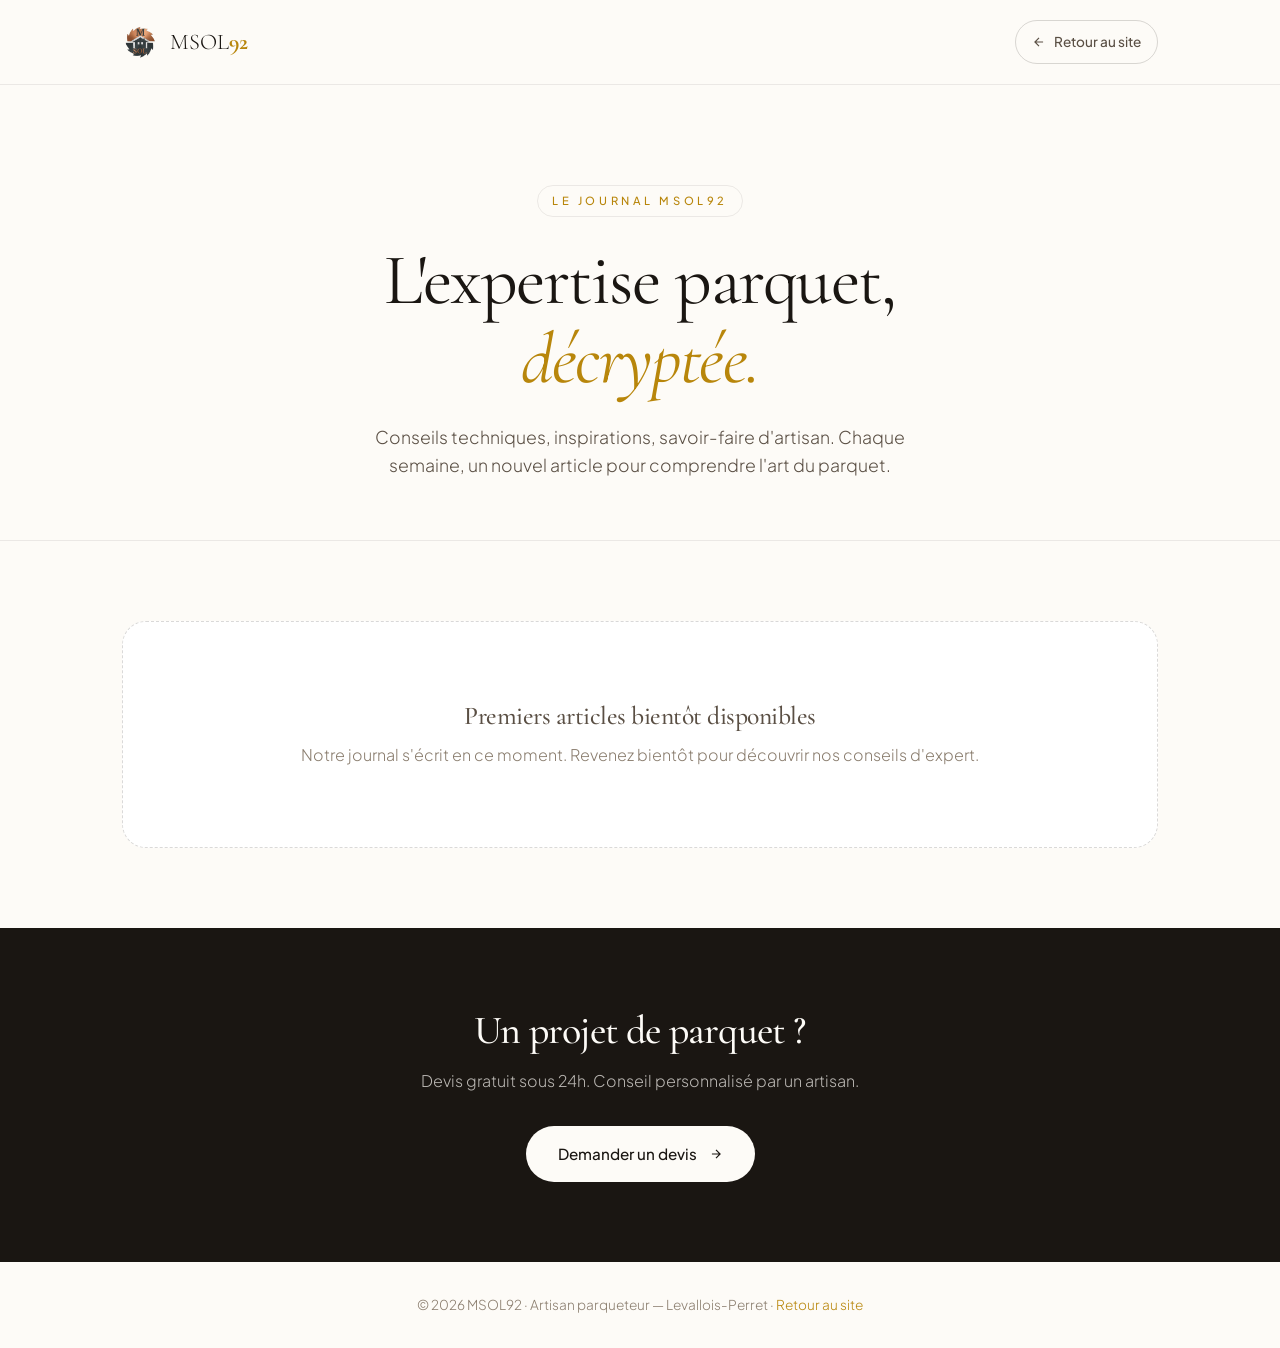
==== blog/index.html @ f014339b "Phase A blog : infra SEO/GEO + template article Hermes - /blog/index.html : landing blog (liste arti" ====
<!DOCTYPE html>
<html lang="fr">
<head>
<meta charset="UTF-8" />
<meta name="viewport" content="width=device-width, initial-scale=1.0" />
<title>Blog · MSOL92 — Conseils & Expertise Parquet en Île-de-France</title>
<meta name="description" content="Articles d'expert sur le parquet : pose, restauration, vitrification, choix des essences. MSOL92, artisan parqueteur à Levallois-Perret depuis 1999." />
<meta name="keywords" content="blog parquet, conseils parquet, restauration parquet, pose parquet, vitrification, parquet Paris, parquet Île-de-France, MSOL92" />
<meta name="author" content="MSOL92" />
<meta name="robots" content="index, follow, max-image-preview:large, max-snippet:-1" />
<link rel="canonical" href="https://razmotte2000.github.io/msol92-site/blog/" />

<!-- Open Graph -->
<meta property="og:type" content="website" />
<meta property="og:title" content="Blog MSOL92 — Expertise Parquet d'Exception" />
<meta property="og:description" content="Conseils, techniques et inspirations autour du parquet par MSOL92, artisan parqueteur en Île-de-France." />
<meta property="og:url" content="https://razmotte2000.github.io/msol92-site/blog/" />
<meta property="og:image" content="https://razmotte2000.github.io/msol92-site/images/logo-msol.png" />
<meta property="og:locale" content="fr_FR" />
<meta property="og:site_name" content="MSOL92" />

<!-- Twitter -->
<meta name="twitter:card" content="summary_large_image" />
<meta name="twitter:title" content="Blog MSOL92 — Expertise Parquet" />
<meta name="twitter:description" content="Conseils d'artisan parqueteur en Île-de-France." />

<link rel="icon" type="image/png" href="../images/logo-msol.png" />
<link rel="apple-touch-icon" href="../images/logo-msol.png" />
<link rel="preconnect" href="https://fonts.googleapis.com" />
<link rel="preconnect" href="https://fonts.gstatic.com" crossorigin />
<link href="https://fonts.googleapis.com/css2?family=Cormorant+Garamond:ital,wght@0,300;0,400;0,500;0,600;0,700;1,400&family=Plus+Jakarta+Sans:wght@200;300;400;500;600;700&display=swap" rel="stylesheet" />

<!-- JSON-LD : Blog + Organization -->
<script type="application/ld+json">
{
  "@context": "https://schema.org",
  "@type": "Blog",
  "name": "Blog MSOL92",
  "description": "Articles d'expert sur le parquet par MSOL92, artisan parqueteur à Levallois-Perret.",
  "url": "https://razmotte2000.github.io/msol92-site/blog/",
  "inLanguage": "fr-FR",
  "publisher": {
    "@type": "LocalBusiness",
    "@id": "https://razmotte2000.github.io/msol92-site/#organization",
    "name": "MSOL92",
    "alternateName": "MSOL92 Artisan Parqueteur",
    "description": "Artisan parqueteur d'exception en Île-de-France. Pose, restauration, vitrification de parquets sur-mesure depuis 1999.",
    "url": "https://razmotte2000.github.io/msol92-site/",
    "logo": "https://razmotte2000.github.io/msol92-site/images/logo-msol.png",
    "image": "https://razmotte2000.github.io/msol92-site/images/logo-msol.png",
    "telephone": "+33635261363",
    "priceRange": "€€€",
    "address": {
      "@type": "PostalAddress",
      "addressLocality": "Levallois-Perret",
      "postalCode": "92300",
      "addressRegion": "Île-de-France",
      "addressCountry": "FR"
    },
    "areaServed": [
      {"@type": "City", "name": "Paris"},
      {"@type": "City", "name": "Levallois-Perret"},
      {"@type": "City", "name": "Neuilly-sur-Seine"},
      {"@type": "City", "name": "Boulogne-Billancourt"},
      {"@type": "AdministrativeArea", "name": "Hauts-de-Seine"},
      {"@type": "AdministrativeArea", "name": "Île-de-France"}
    ],
    "sameAs": [
      "https://www.youtube.com/@parqueteurmsol7296"
    ]
  }
}
</script>

<style>
  *, *::before, *::after { margin: 0; padding: 0; box-sizing: border-box; }
  :root {
    --cream: #fdfbf7;
    --cream-2: #f6f1e8;
    --ink: #1a1612;
    --ink-soft: #5a4f44;
    --ink-mute: #8a7d6e;
    --gold: #b8860b;
    --gold-soft: #d4a637;
    --hairline: rgba(26,22,18,0.08);
    --hairline-strong: rgba(26,22,18,0.16);
    --ease: cubic-bezier(0.22, 1, 0.36, 1);
  }
  html { scroll-behavior: smooth; font-size: 16px; -webkit-text-size-adjust: 100%; }
  body {
    font-family: 'Plus Jakarta Sans', sans-serif;
    background: var(--cream);
    color: var(--ink);
    font-weight: 300;
    line-height: 1.6;
    overflow-x: hidden;
  }
  a { color: inherit; text-decoration: none; }
  img { max-width: 100%; height: auto; display: block; }

  h1, h2, h3 { font-family: 'Cormorant Garamond', serif; font-weight: 500; line-height: 1.1; letter-spacing: -0.02em; color: var(--ink); }
  h1 { font-size: clamp(2.5rem, 6vw, 4.5rem); font-weight: 400; }
  h2 { font-size: clamp(1.8rem, 3.5vw, 2.5rem); }
  h3 { font-size: clamp(1.3rem, 2vw, 1.6rem); }

  .container { max-width: 1100px; margin: 0 auto; padding: 0 32px; }
  @media (max-width: 768px) { .container { padding: 0 20px; } }
  @media (max-width: 480px) { .container { padding: 0 16px; } }

  /* NAV */
  .nav-top {
    background: var(--cream);
    border-bottom: 1px solid var(--hairline);
    padding: 20px 0;
  }
  .nav-inner { display: flex; justify-content: space-between; align-items: center; }
  .nav-brand { display: flex; align-items: center; gap: 12px; font-family: 'Cormorant Garamond', serif; font-size: 1.4rem; color: var(--ink); }
  .nav-brand img { width: 36px; height: 36px; }
  .nav-back {
    display: inline-flex; align-items: center; gap: 8px;
    font-size: 0.85rem; font-weight: 500; color: var(--ink-soft);
    padding: 8px 16px; border: 1px solid var(--hairline-strong); border-radius: 999px;
    transition: all 300ms var(--ease);
    min-height: 44px;
  }
  .nav-back:hover { color: var(--ink); border-color: var(--ink-soft); }

  /* HERO BLOG */
  .blog-hero { padding: 100px 0 60px; text-align: center; border-bottom: 1px solid var(--hairline); }
  .blog-hero .eyebrow {
    display: inline-block;
    font-size: 0.7rem; font-weight: 500; letter-spacing: 0.32em; text-transform: uppercase;
    color: var(--gold);
    padding: 6px 14px; border: 1px solid var(--hairline);
    border-radius: 999px; margin-bottom: 24px;
  }
  .blog-hero p { color: var(--ink-soft); font-size: 1.1rem; max-width: 600px; margin: 24px auto 0; }

  /* ARTICLE LIST */
  .articles { padding: 80px 0; }
  .article-grid { display: grid; grid-template-columns: 1fr; gap: 32px; }
  .article-card {
    display: grid; grid-template-columns: 240px 1fr; gap: 32px;
    padding: 32px;
    background: #fff;
    border: 1px solid var(--hairline);
    border-radius: 24px;
    transition: all 400ms var(--ease);
  }
  .article-card:hover { transform: translateY(-3px); box-shadow: 0 20px 40px -20px rgba(26,22,18,0.15); border-color: var(--hairline-strong); }
  .article-thumb {
    aspect-ratio: 4/3;
    border-radius: 16px;
    background: linear-gradient(135deg, var(--cream-2), var(--gold-soft));
    overflow: hidden;
  }
  .article-thumb img { width: 100%; height: 100%; object-fit: cover; }
  .article-body { display: flex; flex-direction: column; gap: 12px; justify-content: center; }
  .article-meta { font-size: 0.75rem; letter-spacing: 0.2em; text-transform: uppercase; color: var(--ink-mute); }
  .article-card h3 { margin: 0; }
  .article-card p { color: var(--ink-soft); font-size: 0.95rem; }
  .article-link {
    display: inline-flex; align-items: center; gap: 8px;
    font-size: 0.85rem; font-weight: 500; color: var(--gold);
    margin-top: 8px;
  }

  @media (max-width: 768px) {
    .article-card { grid-template-columns: 1fr; gap: 20px; padding: 24px; }
    .article-thumb { max-width: 100%; }
  }

  /* EMPTY STATE */
  .empty-state {
    text-align: center; padding: 80px 32px;
    background: #fff;
    border: 1px dashed var(--hairline-strong);
    border-radius: 24px;
  }
  .empty-state h3 { margin-bottom: 12px; color: var(--ink-soft); }
  .empty-state p { color: var(--ink-mute); }

  /* CTA FOOTER */
  .blog-cta { padding: 80px 0; background: var(--ink); color: var(--cream); text-align: center; }
  .blog-cta h2 { color: var(--cream); margin-bottom: 16px; }
  .blog-cta p { color: rgba(253,251,247,0.7); margin-bottom: 32px; }
  .blog-cta .btn {
    display: inline-flex; align-items: center; gap: 12px;
    background: var(--cream); color: var(--ink);
    padding: 16px 32px; border-radius: 999px;
    font-weight: 500; font-size: 0.95rem;
    transition: all 400ms var(--ease);
    min-height: 44px;
  }
  .blog-cta .btn:hover { background: var(--gold-soft); }

  footer { padding: 32px 0; text-align: center; font-size: 0.85rem; color: var(--ink-mute); }
</style>
</head>
<body>

<nav class="nav-top">
  <div class="container nav-inner">
    <a href="../" class="nav-brand">
      <img src="../images/logo-msol.png" alt="MSOL92" />
      <span>MSOL<strong style="color:var(--gold);">92</strong></span>
    </a>
    <a href="../" class="nav-back">
      <svg width="14" height="14" fill="none" stroke="currentColor" stroke-width="2" viewBox="0 0 24 24"><path d="M19 12H5M12 19l-7-7 7-7"/></svg>
      Retour au site
    </a>
  </div>
</nav>

<section class="blog-hero">
  <div class="container">
    <span class="eyebrow">Le journal MSOL92</span>
    <h1>L'expertise parquet,<br/><em style="font-style:italic;color:var(--gold);">décryptée.</em></h1>
    <p>Conseils techniques, inspirations, savoir-faire d'artisan. Chaque semaine, un nouvel article pour comprendre l'art du parquet.</p>
  </div>
</section>

<section class="articles">
  <div class="container">
    <div class="article-grid" id="article-list">
      <!-- HERMES_BOT_INSERTION_POINT — Hermes insert new article cards here above -->

      <div class="empty-state" id="empty-state">
        <h3>Premiers articles bientôt disponibles</h3>
        <p>Notre journal s'écrit en ce moment. Revenez bientôt pour découvrir nos conseils d'expert.</p>
      </div>
    </div>
  </div>
</section>

<section class="blog-cta">
  <div class="container">
    <h2>Un projet de parquet ?</h2>
    <p>Devis gratuit sous 24h. Conseil personnalisé par un artisan.</p>
    <a href="../#quote" class="btn">
      Demander un devis
      <svg width="14" height="14" fill="none" stroke="currentColor" stroke-width="2" viewBox="0 0 24 24"><path d="M5 12h14M12 5l7 7-7 7"/></svg>
    </a>
  </div>
</section>

<footer>
  <div class="container">
    © 2026 MSOL92 · Artisan parqueteur — Levallois-Perret · <a href="../" style="color:var(--gold);">Retour au site</a>
  </div>
</footer>

</body>
</html>
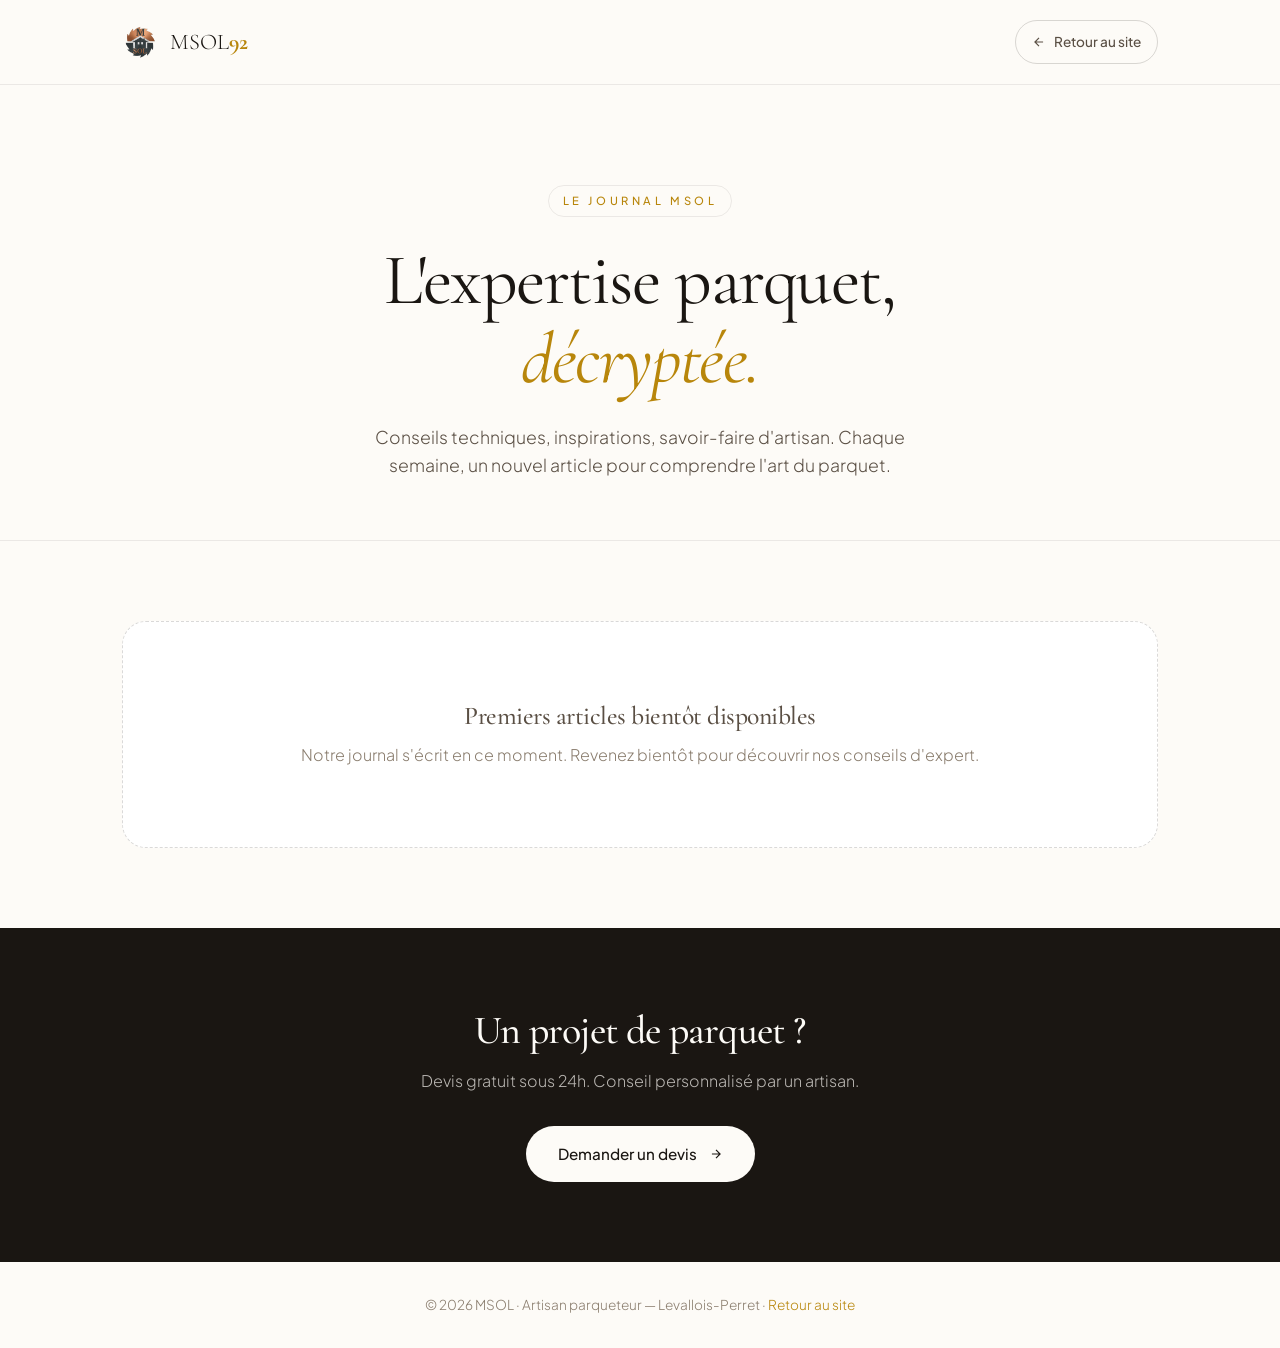
==== commit d11c493d: "Aligne le nom du site sur MSOL La fiche Google Business, le RCS et les mentions légales nomment tous" ====
--- a/blog/index.html
+++ b/blog/index.html
@@ -3,25 +3,25 @@
 <head>
 <meta charset="UTF-8" />
 <meta name="viewport" content="width=device-width, initial-scale=1.0" />
-<title>Blog · MSOL92 — Conseils & Expertise Parquet en Île-de-France</title>
-<meta name="description" content="Articles d'expert sur le parquet : pose, restauration, vitrification, choix des essences. MSOL92, artisan parqueteur à Levallois-Perret depuis 1999." />
-<meta name="keywords" content="blog parquet, conseils parquet, restauration parquet, pose parquet, vitrification, parquet Paris, parquet Île-de-France, MSOL92" />
-<meta name="author" content="MSOL92" />
+<title>Blog · MSOL — Conseils & Expertise Parquet en Île-de-France</title>
+<meta name="description" content="Articles d'expert sur le parquet : pose, restauration, vitrification, choix des essences. MSOL, artisan parqueteur à Levallois-Perret depuis 1999." />
+<meta name="keywords" content="blog parquet, conseils parquet, restauration parquet, pose parquet, vitrification, parquet Paris, parquet Île-de-France, MSOL" />
+<meta name="author" content="MSOL" />
 <meta name="robots" content="index, follow, max-image-preview:large, max-snippet:-1" />
-<link rel="canonical" href="https://razmotte2000.github.io/msol92-site/blog/" />
+<link rel="canonical" href="https://msol92.fr/blog/" />
 
 <!-- Open Graph -->
 <meta property="og:type" content="website" />
-<meta property="og:title" content="Blog MSOL92 — Expertise Parquet d'Exception" />
-<meta property="og:description" content="Conseils, techniques et inspirations autour du parquet par MSOL92, artisan parqueteur en Île-de-France." />
-<meta property="og:url" content="https://razmotte2000.github.io/msol92-site/blog/" />
-<meta property="og:image" content="https://razmotte2000.github.io/msol92-site/images/logo-msol.png" />
+<meta property="og:title" content="Blog MSOL — Expertise Parquet d'Exception" />
+<meta property="og:description" content="Conseils, techniques et inspirations autour du parquet par MSOL, artisan parqueteur en Île-de-France." />
+<meta property="og:url" content="https://msol92.fr/blog/" />
+<meta property="og:image" content="https://msol92.fr/images/logo-msol.png" />
 <meta property="og:locale" content="fr_FR" />
-<meta property="og:site_name" content="MSOL92" />
+<meta property="og:site_name" content="MSOL" />
 
 <!-- Twitter -->
 <meta name="twitter:card" content="summary_large_image" />
-<meta name="twitter:title" content="Blog MSOL92 — Expertise Parquet" />
+<meta name="twitter:title" content="Blog MSOL — Expertise Parquet" />
 <meta name="twitter:description" content="Conseils d'artisan parqueteur en Île-de-France." />
 
 <link rel="icon" type="image/png" href="../images/logo-msol.png" />
@@ -35,19 +35,19 @@
 {
   "@context": "https://schema.org",
   "@type": "Blog",
-  "name": "Blog MSOL92",
-  "description": "Articles d'expert sur le parquet par MSOL92, artisan parqueteur à Levallois-Perret.",
-  "url": "https://razmotte2000.github.io/msol92-site/blog/",
+  "name": "Blog MSOL",
+  "description": "Articles d'expert sur le parquet par MSOL, artisan parqueteur à Levallois-Perret.",
+  "url": "https://msol92.fr/blog/",
   "inLanguage": "fr-FR",
   "publisher": {
     "@type": "LocalBusiness",
-    "@id": "https://razmotte2000.github.io/msol92-site/#organization",
-    "name": "MSOL92",
-    "alternateName": "MSOL92 Artisan Parqueteur",
+    "@id": "https://msol92.fr/#organization",
+    "name": "MSOL",
+    "alternateName": "MSOL Artisan Parqueteur",
     "description": "Artisan parqueteur d'exception en Île-de-France. Pose, restauration, vitrification de parquets sur-mesure depuis 1999.",
-    "url": "https://razmotte2000.github.io/msol92-site/",
-    "logo": "https://razmotte2000.github.io/msol92-site/images/logo-msol.png",
-    "image": "https://razmotte2000.github.io/msol92-site/images/logo-msol.png",
+    "url": "https://msol92.fr/",
+    "logo": "https://msol92.fr/images/logo-msol.png",
+    "image": "https://msol92.fr/images/logo-msol.png",
     "telephone": "+33635261363",
     "priceRange": "€€€",
     "address": {
@@ -202,7 +202,7 @@
 <nav class="nav-top">
   <div class="container nav-inner">
     <a href="../" class="nav-brand">
-      <img src="../images/logo-msol.png" alt="MSOL92" />
+      <img src="../images/logo-msol.png" alt="MSOL" />
       <span>MSOL<strong style="color:var(--gold);">92</strong></span>
     </a>
     <a href="../" class="nav-back">
@@ -214,7 +214,7 @@
 
 <section class="blog-hero">
   <div class="container">
-    <span class="eyebrow">Le journal MSOL92</span>
+    <span class="eyebrow">Le journal MSOL</span>
     <h1>L'expertise parquet,<br/><em style="font-style:italic;color:var(--gold);">décryptée.</em></h1>
     <p>Conseils techniques, inspirations, savoir-faire d'artisan. Chaque semaine, un nouvel article pour comprendre l'art du parquet.</p>
   </div>
@@ -246,7 +246,7 @@
 
 <footer>
   <div class="container">
-    © 2026 MSOL92 · Artisan parqueteur — Levallois-Perret · <a href="../" style="color:var(--gold);">Retour au site</a>
+    © 2026 MSOL · Artisan parqueteur — Levallois-Perret · <a href="../" style="color:var(--gold);">Retour au site</a>
   </div>
 </footer>
 
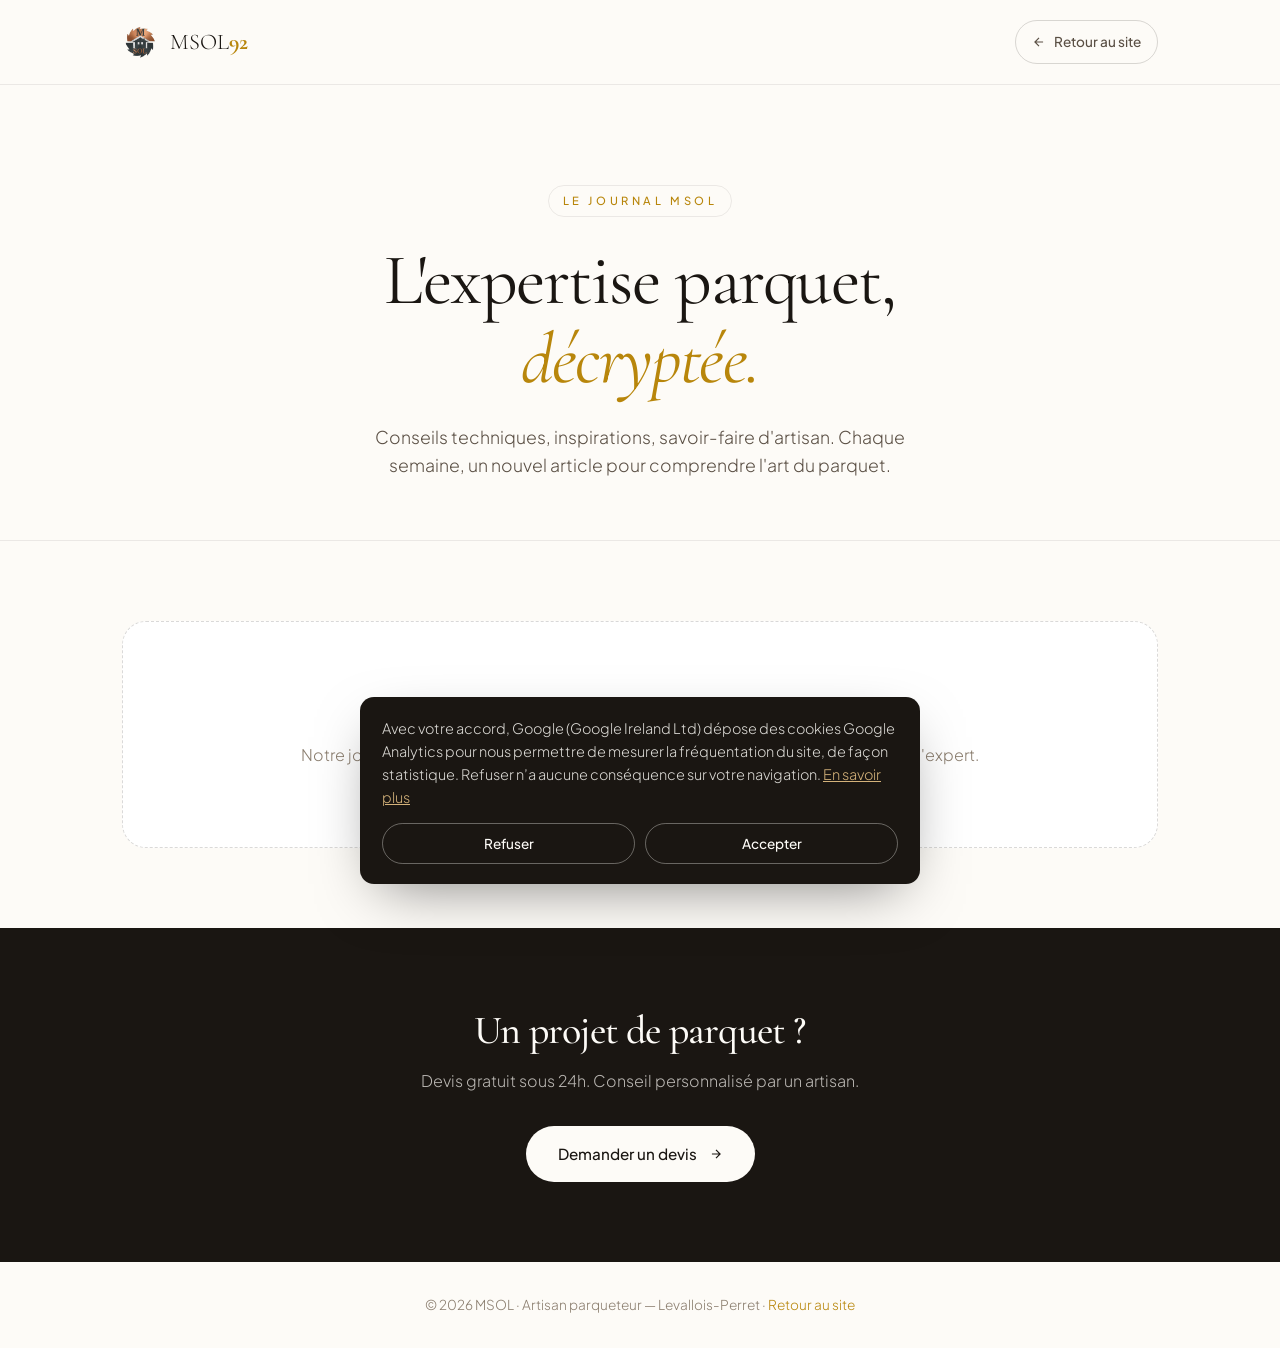
==== commit f6dbf1b6: "Conformité CNIL/RGPD : GA4 après consentement, polices locales GA4 était chargé en dur sans consente" ====
--- a/blog/index.html
+++ b/blog/index.html
@@ -4,18 +4,19 @@
 <meta charset="UTF-8" />
 <meta name="viewport" content="width=device-width, initial-scale=1.0" />
 <title>Blog · MSOL — Conseils & Expertise Parquet en Île-de-France</title>
-<meta name="description" content="Articles d'expert sur le parquet : pose, restauration, vitrification, choix des essences. MSOL, artisan parqueteur à Levallois-Perret depuis 1999." />
+<meta name="description" content="Articles d'expert sur le parquet : pose, restauration, vitrification, choix des essences. MSOL, artisan parqueteur à Levallois-Perret." />
 <meta name="keywords" content="blog parquet, conseils parquet, restauration parquet, pose parquet, vitrification, parquet Paris, parquet Île-de-France, MSOL" />
 <meta name="author" content="MSOL" />
-<meta name="robots" content="index, follow, max-image-preview:large, max-snippet:-1" />
-<link rel="canonical" href="https://msol92.fr/blog/" />
+<!-- noindex tant que le blog n'a aucun article : repasser en "index, follow" à la publication du premier. -->
+<meta name="robots" content="noindex, follow" />
+<link rel="canonical" href="https://msol92.com/blog/" />
 
 <!-- Open Graph -->
 <meta property="og:type" content="website" />
 <meta property="og:title" content="Blog MSOL — Expertise Parquet d'Exception" />
 <meta property="og:description" content="Conseils, techniques et inspirations autour du parquet par MSOL, artisan parqueteur en Île-de-France." />
-<meta property="og:url" content="https://msol92.fr/blog/" />
-<meta property="og:image" content="https://msol92.fr/images/logo-msol.png" />
+<meta property="og:url" content="https://msol92.com/blog/" />
+<meta property="og:image" content="https://msol92.com/images/logo-msol.png" />
 <meta property="og:locale" content="fr_FR" />
 <meta property="og:site_name" content="MSOL" />
 
@@ -26,9 +27,7 @@
 
 <link rel="icon" type="image/png" href="../images/logo-msol.png" />
 <link rel="apple-touch-icon" href="../images/logo-msol.png" />
-<link rel="preconnect" href="https://fonts.googleapis.com" />
-<link rel="preconnect" href="https://fonts.gstatic.com" crossorigin />
-<link href="https://fonts.googleapis.com/css2?family=Cormorant+Garamond:ital,wght@0,300;0,400;0,500;0,600;0,700;1,400&family=Plus+Jakarta+Sans:wght@200;300;400;500;600;700&display=swap" rel="stylesheet" />
+<link rel="stylesheet" href="/fonts/fonts.css" />
 
 <!-- JSON-LD : Blog + Organization -->
 <script type="application/ld+json">
@@ -37,17 +36,17 @@
   "@type": "Blog",
   "name": "Blog MSOL",
   "description": "Articles d'expert sur le parquet par MSOL, artisan parqueteur à Levallois-Perret.",
-  "url": "https://msol92.fr/blog/",
+  "url": "https://msol92.com/blog/",
   "inLanguage": "fr-FR",
   "publisher": {
     "@type": "LocalBusiness",
-    "@id": "https://msol92.fr/#organization",
+    "@id": "https://msol92.com/#organization",
     "name": "MSOL",
     "alternateName": "MSOL Artisan Parqueteur",
-    "description": "Artisan parqueteur d'exception en Île-de-France. Pose, restauration, vitrification de parquets sur-mesure depuis 1999.",
-    "url": "https://msol92.fr/",
-    "logo": "https://msol92.fr/images/logo-msol.png",
-    "image": "https://msol92.fr/images/logo-msol.png",
+    "description": "Artisan parqueteur d'exception en Île-de-France. Pose, restauration, vitrification de parquets sur-mesure.",
+    "url": "https://msol92.com/",
+    "logo": "https://msol92.com/images/logo-msol.png",
+    "image": "https://msol92.com/images/logo-msol.png",
     "telephone": "+33635261363",
     "priceRange": "€€€",
     "address": {
@@ -196,6 +195,8 @@
 
   footer { padding: 32px 0; text-align: center; font-size: 0.85rem; color: var(--ink-mute); }
 </style>
+<!-- Google Analytics : chargé seulement après consentement (consent.js) -->
+<script src="/consent.js" defer></script>
 </head>
 <body>
 
--- a/fonts/fonts.css
+++ b/fonts/fonts.css
@@ -0,0 +1,217 @@
+/* Polices auto-hébergées (copie de Google Fonts, licence SIL OFL) : aucune requête vers Google. */
+/* latin-ext */
+@font-face {
+  font-family: 'Cormorant Garamond';
+  font-style: italic;
+  font-weight: 400;
+  font-display: swap;
+  src: url(/fonts/CormorantGaramond-latin-ext-0.woff2) format('woff2');
+  unicode-range: U+0100-02BA, U+02BD-02C5, U+02C7-02CC, U+02CE-02D7, U+02DD-02FF, U+0304, U+0308, U+0329, U+1D00-1DBF, U+1E00-1E9F, U+1EF2-1EFF, U+2020, U+20A0-20AB, U+20AD-20C4, U+2113, U+2C60-2C7F, U+A720-A7FF;
+}
+/* latin */
+@font-face {
+  font-family: 'Cormorant Garamond';
+  font-style: italic;
+  font-weight: 400;
+  font-display: swap;
+  src: url(/fonts/CormorantGaramond-latin-1.woff2) format('woff2');
+  unicode-range: U+0000-00FF, U+0131, U+0152-0153, U+02BB-02BC, U+02C6, U+02DA, U+02DC, U+0304, U+0308, U+0329, U+2000-206F, U+20AC, U+2122, U+2191, U+2193, U+2212, U+2215, U+FEFF, U+FFFD;
+}
+/* latin-ext */
+@font-face {
+  font-family: 'Cormorant Garamond';
+  font-style: normal;
+  font-weight: 300;
+  font-display: swap;
+  src: url(/fonts/CormorantGaramond-latin-ext-2.woff2) format('woff2');
+  unicode-range: U+0100-02BA, U+02BD-02C5, U+02C7-02CC, U+02CE-02D7, U+02DD-02FF, U+0304, U+0308, U+0329, U+1D00-1DBF, U+1E00-1E9F, U+1EF2-1EFF, U+2020, U+20A0-20AB, U+20AD-20C4, U+2113, U+2C60-2C7F, U+A720-A7FF;
+}
+/* latin */
+@font-face {
+  font-family: 'Cormorant Garamond';
+  font-style: normal;
+  font-weight: 300;
+  font-display: swap;
+  src: url(/fonts/CormorantGaramond-latin-3.woff2) format('woff2');
+  unicode-range: U+0000-00FF, U+0131, U+0152-0153, U+02BB-02BC, U+02C6, U+02DA, U+02DC, U+0304, U+0308, U+0329, U+2000-206F, U+20AC, U+2122, U+2191, U+2193, U+2212, U+2215, U+FEFF, U+FFFD;
+}
+/* latin-ext */
+@font-face {
+  font-family: 'Cormorant Garamond';
+  font-style: normal;
+  font-weight: 400;
+  font-display: swap;
+  src: url(/fonts/CormorantGaramond-latin-ext-2.woff2) format('woff2');
+  unicode-range: U+0100-02BA, U+02BD-02C5, U+02C7-02CC, U+02CE-02D7, U+02DD-02FF, U+0304, U+0308, U+0329, U+1D00-1DBF, U+1E00-1E9F, U+1EF2-1EFF, U+2020, U+20A0-20AB, U+20AD-20C4, U+2113, U+2C60-2C7F, U+A720-A7FF;
+}
+/* latin */
+@font-face {
+  font-family: 'Cormorant Garamond';
+  font-style: normal;
+  font-weight: 400;
+  font-display: swap;
+  src: url(/fonts/CormorantGaramond-latin-3.woff2) format('woff2');
+  unicode-range: U+0000-00FF, U+0131, U+0152-0153, U+02BB-02BC, U+02C6, U+02DA, U+02DC, U+0304, U+0308, U+0329, U+2000-206F, U+20AC, U+2122, U+2191, U+2193, U+2212, U+2215, U+FEFF, U+FFFD;
+}
+/* latin-ext */
+@font-face {
+  font-family: 'Cormorant Garamond';
+  font-style: normal;
+  font-weight: 500;
+  font-display: swap;
+  src: url(/fonts/CormorantGaramond-latin-ext-2.woff2) format('woff2');
+  unicode-range: U+0100-02BA, U+02BD-02C5, U+02C7-02CC, U+02CE-02D7, U+02DD-02FF, U+0304, U+0308, U+0329, U+1D00-1DBF, U+1E00-1E9F, U+1EF2-1EFF, U+2020, U+20A0-20AB, U+20AD-20C4, U+2113, U+2C60-2C7F, U+A720-A7FF;
+}
+/* latin */
+@font-face {
+  font-family: 'Cormorant Garamond';
+  font-style: normal;
+  font-weight: 500;
+  font-display: swap;
+  src: url(/fonts/CormorantGaramond-latin-3.woff2) format('woff2');
+  unicode-range: U+0000-00FF, U+0131, U+0152-0153, U+02BB-02BC, U+02C6, U+02DA, U+02DC, U+0304, U+0308, U+0329, U+2000-206F, U+20AC, U+2122, U+2191, U+2193, U+2212, U+2215, U+FEFF, U+FFFD;
+}
+/* latin-ext */
+@font-face {
+  font-family: 'Cormorant Garamond';
+  font-style: normal;
+  font-weight: 600;
+  font-display: swap;
+  src: url(/fonts/CormorantGaramond-latin-ext-2.woff2) format('woff2');
+  unicode-range: U+0100-02BA, U+02BD-02C5, U+02C7-02CC, U+02CE-02D7, U+02DD-02FF, U+0304, U+0308, U+0329, U+1D00-1DBF, U+1E00-1E9F, U+1EF2-1EFF, U+2020, U+20A0-20AB, U+20AD-20C4, U+2113, U+2C60-2C7F, U+A720-A7FF;
+}
+/* latin */
+@font-face {
+  font-family: 'Cormorant Garamond';
+  font-style: normal;
+  font-weight: 600;
+  font-display: swap;
+  src: url(/fonts/CormorantGaramond-latin-3.woff2) format('woff2');
+  unicode-range: U+0000-00FF, U+0131, U+0152-0153, U+02BB-02BC, U+02C6, U+02DA, U+02DC, U+0304, U+0308, U+0329, U+2000-206F, U+20AC, U+2122, U+2191, U+2193, U+2212, U+2215, U+FEFF, U+FFFD;
+}
+/* latin-ext */
+@font-face {
+  font-family: 'Cormorant Garamond';
+  font-style: normal;
+  font-weight: 700;
+  font-display: swap;
+  src: url(/fonts/CormorantGaramond-latin-ext-2.woff2) format('woff2');
+  unicode-range: U+0100-02BA, U+02BD-02C5, U+02C7-02CC, U+02CE-02D7, U+02DD-02FF, U+0304, U+0308, U+0329, U+1D00-1DBF, U+1E00-1E9F, U+1EF2-1EFF, U+2020, U+20A0-20AB, U+20AD-20C4, U+2113, U+2C60-2C7F, U+A720-A7FF;
+}
+/* latin */
+@font-face {
+  font-family: 'Cormorant Garamond';
+  font-style: normal;
+  font-weight: 700;
+  font-display: swap;
+  src: url(/fonts/CormorantGaramond-latin-3.woff2) format('woff2');
+  unicode-range: U+0000-00FF, U+0131, U+0152-0153, U+02BB-02BC, U+02C6, U+02DA, U+02DC, U+0304, U+0308, U+0329, U+2000-206F, U+20AC, U+2122, U+2191, U+2193, U+2212, U+2215, U+FEFF, U+FFFD;
+}
+/* latin-ext */
+@font-face {
+  font-family: 'Plus Jakarta Sans';
+  font-style: normal;
+  font-weight: 200;
+  font-display: swap;
+  src: url(/fonts/PlusJakartaSans-latin-ext-4.woff2) format('woff2');
+  unicode-range: U+0100-02BA, U+02BD-02C5, U+02C7-02CC, U+02CE-02D7, U+02DD-02FF, U+0304, U+0308, U+0329, U+1D00-1DBF, U+1E00-1E9F, U+1EF2-1EFF, U+2020, U+20A0-20AB, U+20AD-20C4, U+2113, U+2C60-2C7F, U+A720-A7FF;
+}
+/* latin */
+@font-face {
+  font-family: 'Plus Jakarta Sans';
+  font-style: normal;
+  font-weight: 200;
+  font-display: swap;
+  src: url(/fonts/PlusJakartaSans-latin-5.woff2) format('woff2');
+  unicode-range: U+0000-00FF, U+0131, U+0152-0153, U+02BB-02BC, U+02C6, U+02DA, U+02DC, U+0304, U+0308, U+0329, U+2000-206F, U+20AC, U+2122, U+2191, U+2193, U+2212, U+2215, U+FEFF, U+FFFD;
+}
+/* latin-ext */
+@font-face {
+  font-family: 'Plus Jakarta Sans';
+  font-style: normal;
+  font-weight: 300;
+  font-display: swap;
+  src: url(/fonts/PlusJakartaSans-latin-ext-4.woff2) format('woff2');
+  unicode-range: U+0100-02BA, U+02BD-02C5, U+02C7-02CC, U+02CE-02D7, U+02DD-02FF, U+0304, U+0308, U+0329, U+1D00-1DBF, U+1E00-1E9F, U+1EF2-1EFF, U+2020, U+20A0-20AB, U+20AD-20C4, U+2113, U+2C60-2C7F, U+A720-A7FF;
+}
+/* latin */
+@font-face {
+  font-family: 'Plus Jakarta Sans';
+  font-style: normal;
+  font-weight: 300;
+  font-display: swap;
+  src: url(/fonts/PlusJakartaSans-latin-5.woff2) format('woff2');
+  unicode-range: U+0000-00FF, U+0131, U+0152-0153, U+02BB-02BC, U+02C6, U+02DA, U+02DC, U+0304, U+0308, U+0329, U+2000-206F, U+20AC, U+2122, U+2191, U+2193, U+2212, U+2215, U+FEFF, U+FFFD;
+}
+/* latin-ext */
+@font-face {
+  font-family: 'Plus Jakarta Sans';
+  font-style: normal;
+  font-weight: 400;
+  font-display: swap;
+  src: url(/fonts/PlusJakartaSans-latin-ext-4.woff2) format('woff2');
+  unicode-range: U+0100-02BA, U+02BD-02C5, U+02C7-02CC, U+02CE-02D7, U+02DD-02FF, U+0304, U+0308, U+0329, U+1D00-1DBF, U+1E00-1E9F, U+1EF2-1EFF, U+2020, U+20A0-20AB, U+20AD-20C4, U+2113, U+2C60-2C7F, U+A720-A7FF;
+}
+/* latin */
+@font-face {
+  font-family: 'Plus Jakarta Sans';
+  font-style: normal;
+  font-weight: 400;
+  font-display: swap;
+  src: url(/fonts/PlusJakartaSans-latin-5.woff2) format('woff2');
+  unicode-range: U+0000-00FF, U+0131, U+0152-0153, U+02BB-02BC, U+02C6, U+02DA, U+02DC, U+0304, U+0308, U+0329, U+2000-206F, U+20AC, U+2122, U+2191, U+2193, U+2212, U+2215, U+FEFF, U+FFFD;
+}
+/* latin-ext */
+@font-face {
+  font-family: 'Plus Jakarta Sans';
+  font-style: normal;
+  font-weight: 500;
+  font-display: swap;
+  src: url(/fonts/PlusJakartaSans-latin-ext-4.woff2) format('woff2');
+  unicode-range: U+0100-02BA, U+02BD-02C5, U+02C7-02CC, U+02CE-02D7, U+02DD-02FF, U+0304, U+0308, U+0329, U+1D00-1DBF, U+1E00-1E9F, U+1EF2-1EFF, U+2020, U+20A0-20AB, U+20AD-20C4, U+2113, U+2C60-2C7F, U+A720-A7FF;
+}
+/* latin */
+@font-face {
+  font-family: 'Plus Jakarta Sans';
+  font-style: normal;
+  font-weight: 500;
+  font-display: swap;
+  src: url(/fonts/PlusJakartaSans-latin-5.woff2) format('woff2');
+  unicode-range: U+0000-00FF, U+0131, U+0152-0153, U+02BB-02BC, U+02C6, U+02DA, U+02DC, U+0304, U+0308, U+0329, U+2000-206F, U+20AC, U+2122, U+2191, U+2193, U+2212, U+2215, U+FEFF, U+FFFD;
+}
+/* latin-ext */
+@font-face {
+  font-family: 'Plus Jakarta Sans';
+  font-style: normal;
+  font-weight: 600;
+  font-display: swap;
+  src: url(/fonts/PlusJakartaSans-latin-ext-4.woff2) format('woff2');
+  unicode-range: U+0100-02BA, U+02BD-02C5, U+02C7-02CC, U+02CE-02D7, U+02DD-02FF, U+0304, U+0308, U+0329, U+1D00-1DBF, U+1E00-1E9F, U+1EF2-1EFF, U+2020, U+20A0-20AB, U+20AD-20C4, U+2113, U+2C60-2C7F, U+A720-A7FF;
+}
+/* latin */
+@font-face {
+  font-family: 'Plus Jakarta Sans';
+  font-style: normal;
+  font-weight: 600;
+  font-display: swap;
+  src: url(/fonts/PlusJakartaSans-latin-5.woff2) format('woff2');
+  unicode-range: U+0000-00FF, U+0131, U+0152-0153, U+02BB-02BC, U+02C6, U+02DA, U+02DC, U+0304, U+0308, U+0329, U+2000-206F, U+20AC, U+2122, U+2191, U+2193, U+2212, U+2215, U+FEFF, U+FFFD;
+}
+/* latin-ext */
+@font-face {
+  font-family: 'Plus Jakarta Sans';
+  font-style: normal;
+  font-weight: 700;
+  font-display: swap;
+  src: url(/fonts/PlusJakartaSans-latin-ext-4.woff2) format('woff2');
+  unicode-range: U+0100-02BA, U+02BD-02C5, U+02C7-02CC, U+02CE-02D7, U+02DD-02FF, U+0304, U+0308, U+0329, U+1D00-1DBF, U+1E00-1E9F, U+1EF2-1EFF, U+2020, U+20A0-20AB, U+20AD-20C4, U+2113, U+2C60-2C7F, U+A720-A7FF;
+}
+/* latin */
+@font-face {
+  font-family: 'Plus Jakarta Sans';
+  font-style: normal;
+  font-weight: 700;
+  font-display: swap;
+  src: url(/fonts/PlusJakartaSans-latin-5.woff2) format('woff2');
+  unicode-range: U+0000-00FF, U+0131, U+0152-0153, U+02BB-02BC, U+02C6, U+02DA, U+02DC, U+0304, U+0308, U+0329, U+2000-206F, U+20AC, U+2122, U+2191, U+2193, U+2212, U+2215, U+FEFF, U+FFFD;
+}
